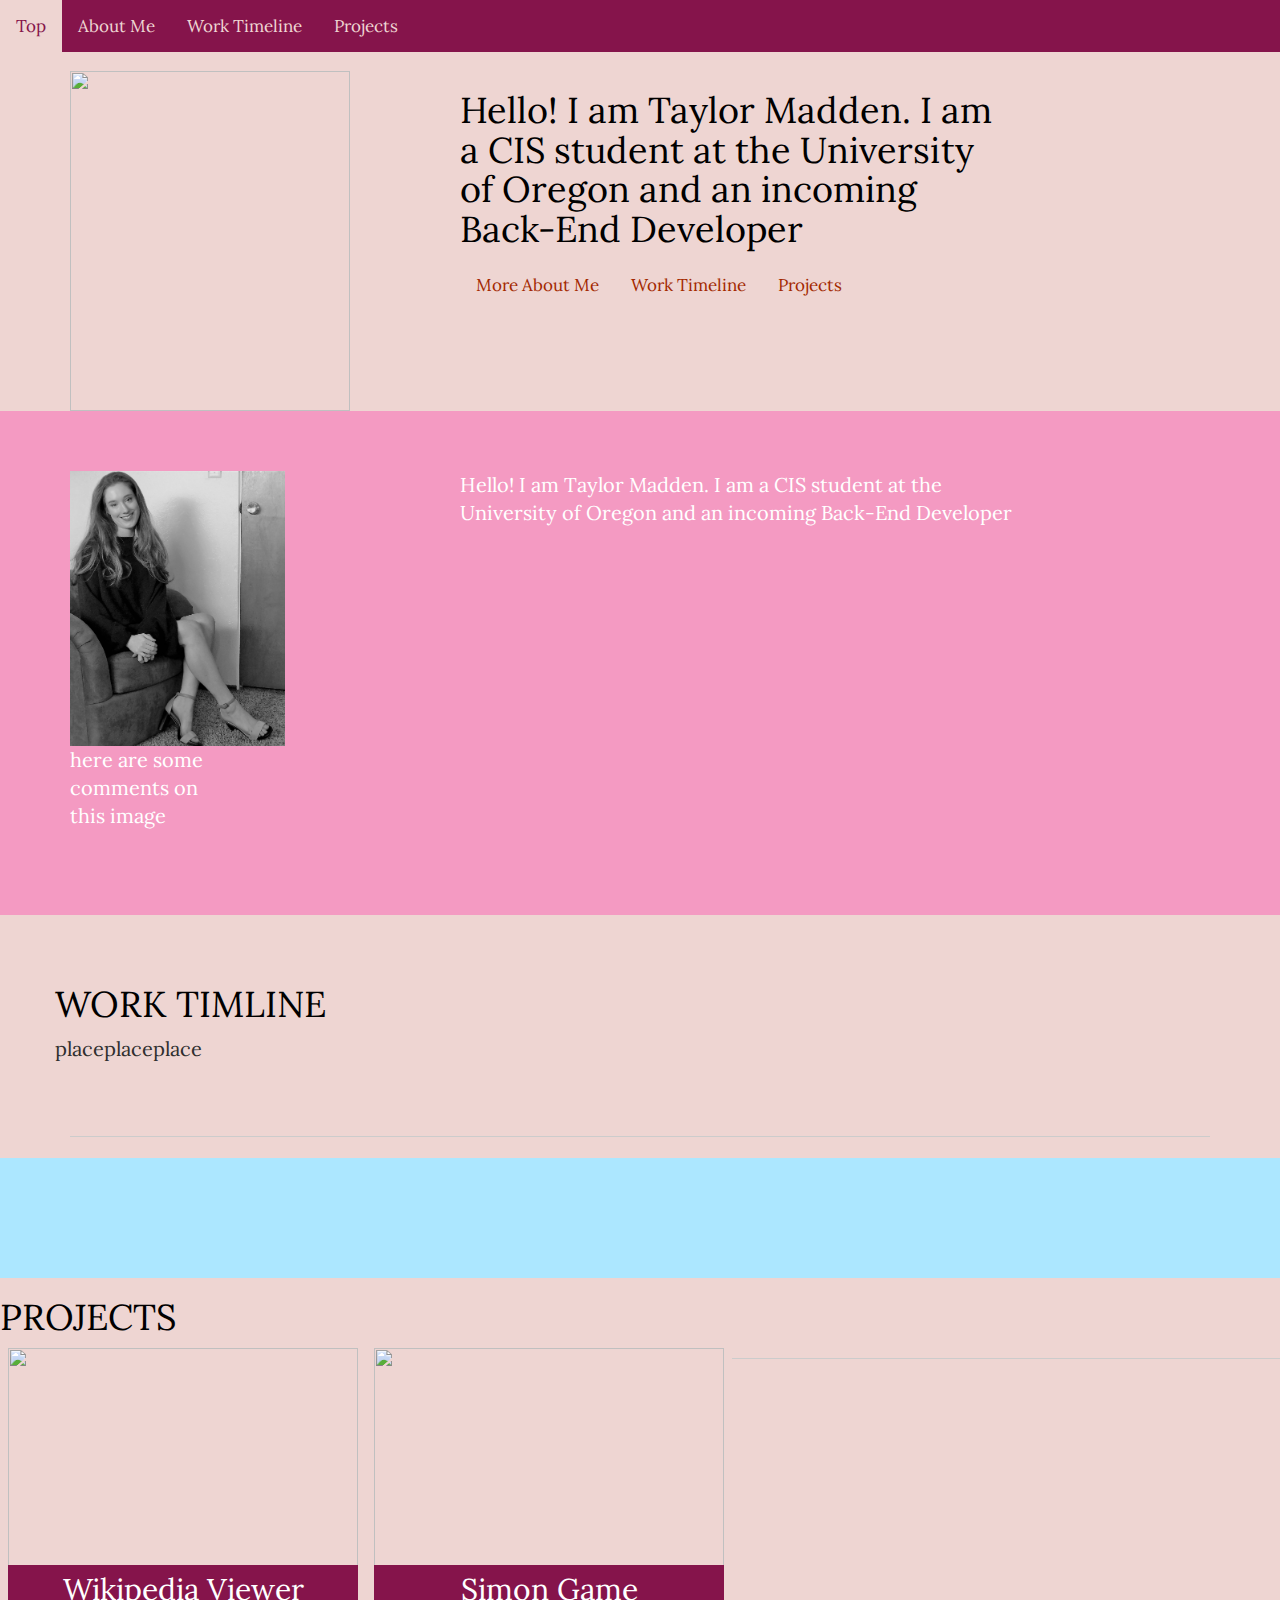
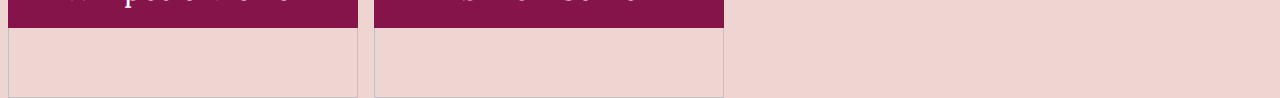
==== index.html @ 8075b2c2 "Update index.html" ====
<!-- LINKS-->
<!-- Bootstrap link-->
<link href="https://maxcdn.bootstrapcdn.com/bootstrap/3.3.7/css/bootstrap.min.css" rel="stylesheet">
<link rel="stylesheet" href="css/font-awesome.min.css">

<!--  main.css link -->
<link href="css/main.css" rel="stylesheet">

<!-- font link -->
<link href="https://fonts.googleapis.com/css?family=Lora" rel="stylesheet">
<!-- LINKS END-->

<!-- HTML-->
<html lang="en">
  	<!-- NAVIGATION BAR-->
	<div class="topnav" id="myTopnav">
		<a href="#header">Top</a>
  		<a href="#about">About Me</a>
   		<a href="#work">Work Timeline</a>
  		<a href="#projects">Projects</a>
	</div> <!-- END NAVIGATION BAR-->
	<section id="top" name="top"></section>
	<div class="header" id="headerwrap">
     		<div class="container">
       			<div class="row centered"> 
				<div class="col-lg-12">
         			</div><!--/.col-lg-12-->
       			</div><!--/.row-->
     		</div><!--/.container-->
   	</div><!--headerwrap-->
 
	<body> <!--BODY-->
		<div class="top">
			<div class="container">
				<div class="row"> 
					<div class="col-lg-2">
						<div id="picme" class="picme">
								<IMG SRC=picture1.JPG class=“me”  id="me" WIDTH=280 HEIGHT=340>
						</div> <!--picme-->
					</div>

					<div class="col-lg-6 col-lg-offset-2">
						<h1>Hello! I am Taylor Madden. I am a CIS student at the University of Oregon and an incoming Back-End Developer</h1>
						<div class=boxed centered>	     
							<a href=#about>More About Me</a>
							<a href=#work>Work Timeline</a>
							<a href=#projects>Projects</a>
						</div> <!--boxed-->
					</div> <!--col-lg-6-->
     				</div> <!--row-->
   			</div> <!--container-->
 		</div><!--top--> 
				

	 	<!-- ABOUT -->
		<section id="about" name="about"></section>
		<div class="about">
			<div class="container">
				<div class="row"> 
					<div class="col-lg-2">
						<div id="picme" class="picme">
								<IMG SRC=picture2.JPG class=“me”  id="me" WIDTH=215 HEIGHT=275>
								<p>here are some comments on this image</p>
						</div> <!--picme-->
					</div>

					<div class="col-lg-6 col-lg-offset-2">
						<p>Hello! I am Taylor Madden. I am a CIS student at the University of Oregon and an incoming Back-End Developer</p1>
					</div> <!--col-lg-6-->
     				</div> <!--row-->
   			</div> <!--container-->
 		</div><!--top--> 
		</div><!--/.container -->

		<!-- WORK -->
		<section id="work" name="work"></section>
		<div class="container desc">
			<div class="row">
				<h1>WORK TIMLINE</h1>
				<p>placeplaceplace</p>
			</div><!--/.row -->
			<br>
			<hr>
		</div><!--/.container -->


		<!--PROJECTS !-->
		<section id="projects" class="projects"></section>
		<h1>PROJECTS</h1>

		<div class="works">
			<a href="https://codepen.io/maddentm7/full/wePRad/" target=”_blank”><img class="works_img" src="wikipedia.png" /></a>
			<a href="https://codepen.io/maddentm7/full/wePRad/" target=”_blank”><div class="picturename"><p>Wikipedia Viewer</p></div></a>
		</div> <!--works-->


		<div class="works">
			<a href="https://codepen.io/maddentm7/full/OgrmJv/" target=”_blank”><img class="works_img" src="simon.png" /></a>
			<a href="https://codepen.io/maddentm7/full/OgrmJv/" target=”_blank”><div class="picturename"><p>Simon Game</p></div></a>
		</div> <!--works-->
	<hr>
	</body>
</html>
---- css/main.css ----
#me{
  padding = 20px;
}
.icon-github{
  border-radius:50%;
}
.tab{
	position:absolute;
	right:75px; 
}

body {
  padding-top: 0px;
  background-color: #EED5D2;
  font-family: 'Lora', serif; /* OPTIONAL: Google Fonts - base font */
  font-weight: 300;
  font-size: 20px;
  color: #698B69;

  -webkit-font-smoothing: antialiased;
  -webkit-overflow-scrolling: touch;
}
#picme {
   padding: 0px;
}

/* Titles */
h1, h2, h3, h4, h5, h6 {
  font-family: 'Lora', serif; 
  font-weight: 300;
  color:#000000;
  
}
.boxed{
	background-color: #EED5D2;	
}
.boxed a{
    float: left;
    display: block;
    color: #a32901;
    text-align: center;
    padding: 14px 16px;
    text-decoration: none;
    font-size: 17px;
}

.boxed a:hover {
    background-color: #a32901;
    color: #EED5D2;
}

/* Add a color to the active/current link */
.boxed a.active {
    background-color: #4CAF50;
    color: white;
}

/* Add a background color to the top navigation */
.topnav {
    z-index: 100;
    position: fixed;
    top: 0;
    padding: 0px;
    width: 100%;
    background-color: #85144B;
    overflow: hidden;
  
}


/* Style the links inside the navigation bar */
.topnav a {
    float: left;
    display: block;
    color: #EED5D2;
    text-align: center;
    padding: 14px 16px;
    text-decoration: none;
    font-size: 17px;
}

/* Change the color of links on hover */
.topnav a:hover {
    background-color: #EED5D2;
    color: #85144B;
}

/* Add a color to the active/current link */
.topnav a.active {
    background-color: #4CAF50;
    color: white;
}
/* Paragraph */
p {
  line-height: 28px;
  margin-bottom: 25px;
}

.centered {
    text-align: center;
}

/* Links */
a {
  color: #000000;
  word-wrap: break-word;

  -webkit-transition: color 0.1s ease-in, background 0.1s ease-in;
  -moz-transition: color 0.1s ease-in, background 0.1s ease-in;
  -ms-transition: color 0.1s ease-in, background 0.1s ease-in;
  -o-transition: color 0.1s ease-in, background 0.1s ease-in;
  transition: color 0.1s ease-in, background 0.1s ease-in;
}

a:hover,
a:focus {
  color: #7b7b7b;
  text-decoration: none;
  outline: 0;
}

a:before,
a:after {
  -webkit-transition: color 0.1s ease-in, background 0.1s ease-in;
  -moz-transition: color 0.1s ease-in, background 0.1s ease-in;
  -ms-transition: color 0.1s ease-in, background 0.1s ease-in;
  -o-transition: color 0.1s ease-in, background 0.1s ease-in;
  transition: color 0.1s ease-in, background 0.1s ease-in;
}

 hr {
  display: block;
  height: 1px;
  border: 0;
  border-top: 1px solid #ccc;
  margin: 1em 0;
  padding: 0;
}

/*---------------------------------------------------
  SECTION WRAPS
---------------------------------------------------*/

/* Header Wrap */
.header {
  background: #f49ac2;
  background: url(../images/header-bg.jpg) no-repeat center top;
  padding-top:70px;
  text-align:center;
  background-attachment: relative;
  background-position: center center;
  min-height: 10px;
  width: 100%;
  
  -webkit-background-size: 100%;
  -moz-background-size: 100%;
  -o-background-size: 100%;
  background-size: 100%;

  -webkit-background-size: cover;
  -moz-background-size: cover;
  -o-background-size: cover;
  background-size: cover;
}

.header h1 {
  font-size: 80px;
  color: #556B2F;
  background: rgba(0,0,0,0.2);
}

.header h3 {
  font-size: 20px;
  color: #6E7B8B;
}

.header h3 a {
  color: #6E7B8B;
}

/* About Wrap */
.about {
  background: #f49ac2;
  padding-top: 60px;
  padding-bottom: 60px;
  color: white;
} 

.about h5, p {
  color: white;
}

.about i {
  color: white;
  font-size: 20px;
  padding-right: 8px;
  vertical-align: middle;
}

.work {
  background: #9799BA;
  padding-top: 60px;
  padding-bottom: 60px;
  color: white;
} 

.work h5, p {
  color: white;
}

.work i {
  color: white;
  font-size: 20px;
  padding-right: 8px;
  vertical-align: middle;
}
.projects {
  background: #ACE7FF;
  padding-top: 60px;
  padding-bottom: 60px;
  color: white;
} 

.projects h5, p {
  color: white;
}

.projects i {
  color: white;
  font-size: 20px;
  padding-right: 8px;
  vertical-align: middle;
}
.footer {
  background: #CDB7B5;
  padding-top: 50px;
  padding-bottom: 50px;
}

.footer p {
  color: white;
}

.footer h5 {
  color: white;
}

.footer t {
  font-weight: 700;
}

/* social icons: */
.footer i {
  padding-right: 8px;
  color: #556B2F;
}

/* Global Values */

.desc {
  padding-top: 50px;
}

.desc p {
  color: #2f2f2f;
}

.desc t {
  color: #85144B;
  font-weight: 700;
}

.desc imp {
  padding: 6px;
  color: white;
  background: #556B2F;
}

.desc more {
  color: #616669;
}


sm {
  font-size: 12px;
}
#paper.center {
   display: block;
    margin: 0 auto;
}

.desc .col-lg-3 {
  text-transform: uppercase;
}

.container .row p.tight {
  margin-bottom: 10px;
}
#comment{

	background-size: 30px 30px;
	background-position: 11px 8px;
	background-repeat: no-repeat;
}

textarea {
	width: 100%;
	height: 150px;
	line-height: 150%;
}
.sm{
  text-align: center;
  padding: 30px;
}
h5{
  font-size: 20px;
  text-align: center;
}
.works {
	width:350px;
	height:280px;
	float:left;
	margin-right:8px;
	margin-left:8px;
  margin-bottom:10px;
	position:relative;
}

.works_img {
	width:350px;
}

.picturename {
	position:absolute;
	bottom:0px;	
	width: 350px;
	background-color:#85144B;
}

.picturename p {
  text-align: center;
  padding-top:10px;
  font-size:1.5em;
  color: #FFFFFF;
}
.layout {
  width:1100px;
  margin:0 auto;
}
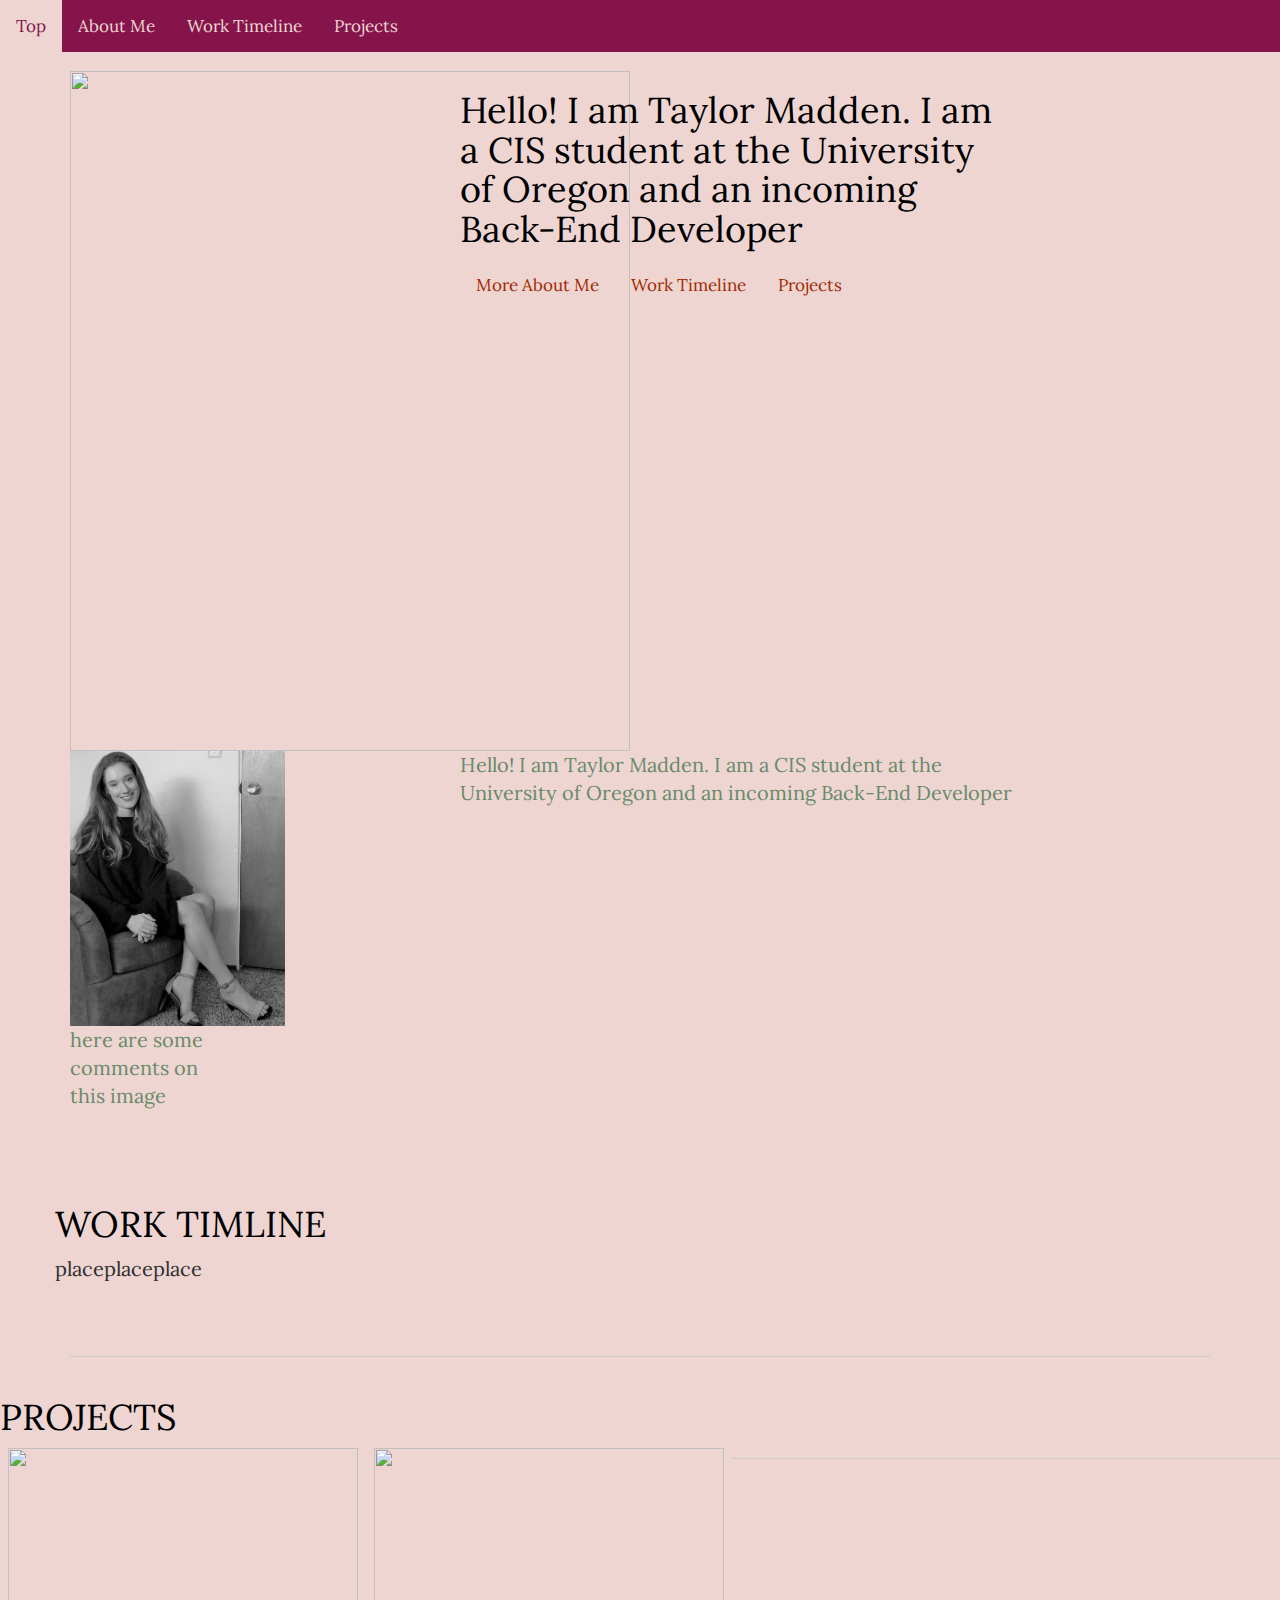
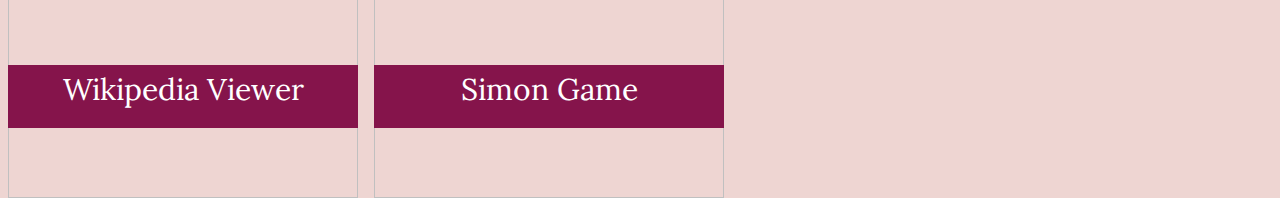
==== commit fa3878d0: "Update index.html" ====
--- a/index.html
+++ b/index.html
@@ -14,7 +14,7 @@
 <html lang="en">
   	<!-- NAVIGATION BAR-->
 	<div class="topnav" id="myTopnav">
-		<a href="#header">Top</a>
+		<a href="#top">Top</a>
   		<a href="#about">About Me</a>
    		<a href="#work">Work Timeline</a>
   		<a href="#projects">Projects</a>
@@ -35,7 +35,7 @@
 				<div class="row"> 
 					<div class="col-lg-2">
 						<div id="picme" class="picme">
-								<IMG SRC=picture1.JPG class=“me”  id="me" WIDTH=280 HEIGHT=340>
+								<IMG SRC=picture1.JPG class=“me”  id="me" WIDTH=560 HEIGHT=680>
 						</div> <!--picme-->
 					</div>
 
--- a/css/main.css
+++ b/css/main.css
@@ -27,7 +27,7 @@
 /* Titles */
 h1, h2, h3, h4, h5, h6 {
   font-family: 'Lora', serif; 
-  font-weight: 300;
+  font-weight: 350;
   color:#000000;
   
 }
@@ -178,83 +178,6 @@
   color: #6E7B8B;
 }
 
-/* About Wrap */
-.about {
-  background: #f49ac2;
-  padding-top: 60px;
-  padding-bottom: 60px;
-  color: white;
-} 
-
-.about h5, p {
-  color: white;
-}
-
-.about i {
-  color: white;
-  font-size: 20px;
-  padding-right: 8px;
-  vertical-align: middle;
-}
-
-.work {
-  background: #9799BA;
-  padding-top: 60px;
-  padding-bottom: 60px;
-  color: white;
-} 
-
-.work h5, p {
-  color: white;
-}
-
-.work i {
-  color: white;
-  font-size: 20px;
-  padding-right: 8px;
-  vertical-align: middle;
-}
-.projects {
-  background: #ACE7FF;
-  padding-top: 60px;
-  padding-bottom: 60px;
-  color: white;
-} 
-
-.projects h5, p {
-  color: white;
-}
-
-.projects i {
-  color: white;
-  font-size: 20px;
-  padding-right: 8px;
-  vertical-align: middle;
-}
-.footer {
-  background: #CDB7B5;
-  padding-top: 50px;
-  padding-bottom: 50px;
-}
-
-.footer p {
-  color: white;
-}
-
-.footer h5 {
-  color: white;
-}
-
-.footer t {
-  font-weight: 700;
-}
-
-/* social icons: */
-.footer i {
-  padding-right: 8px;
-  color: #556B2F;
-}
-
 /* Global Values */
 
 .desc {
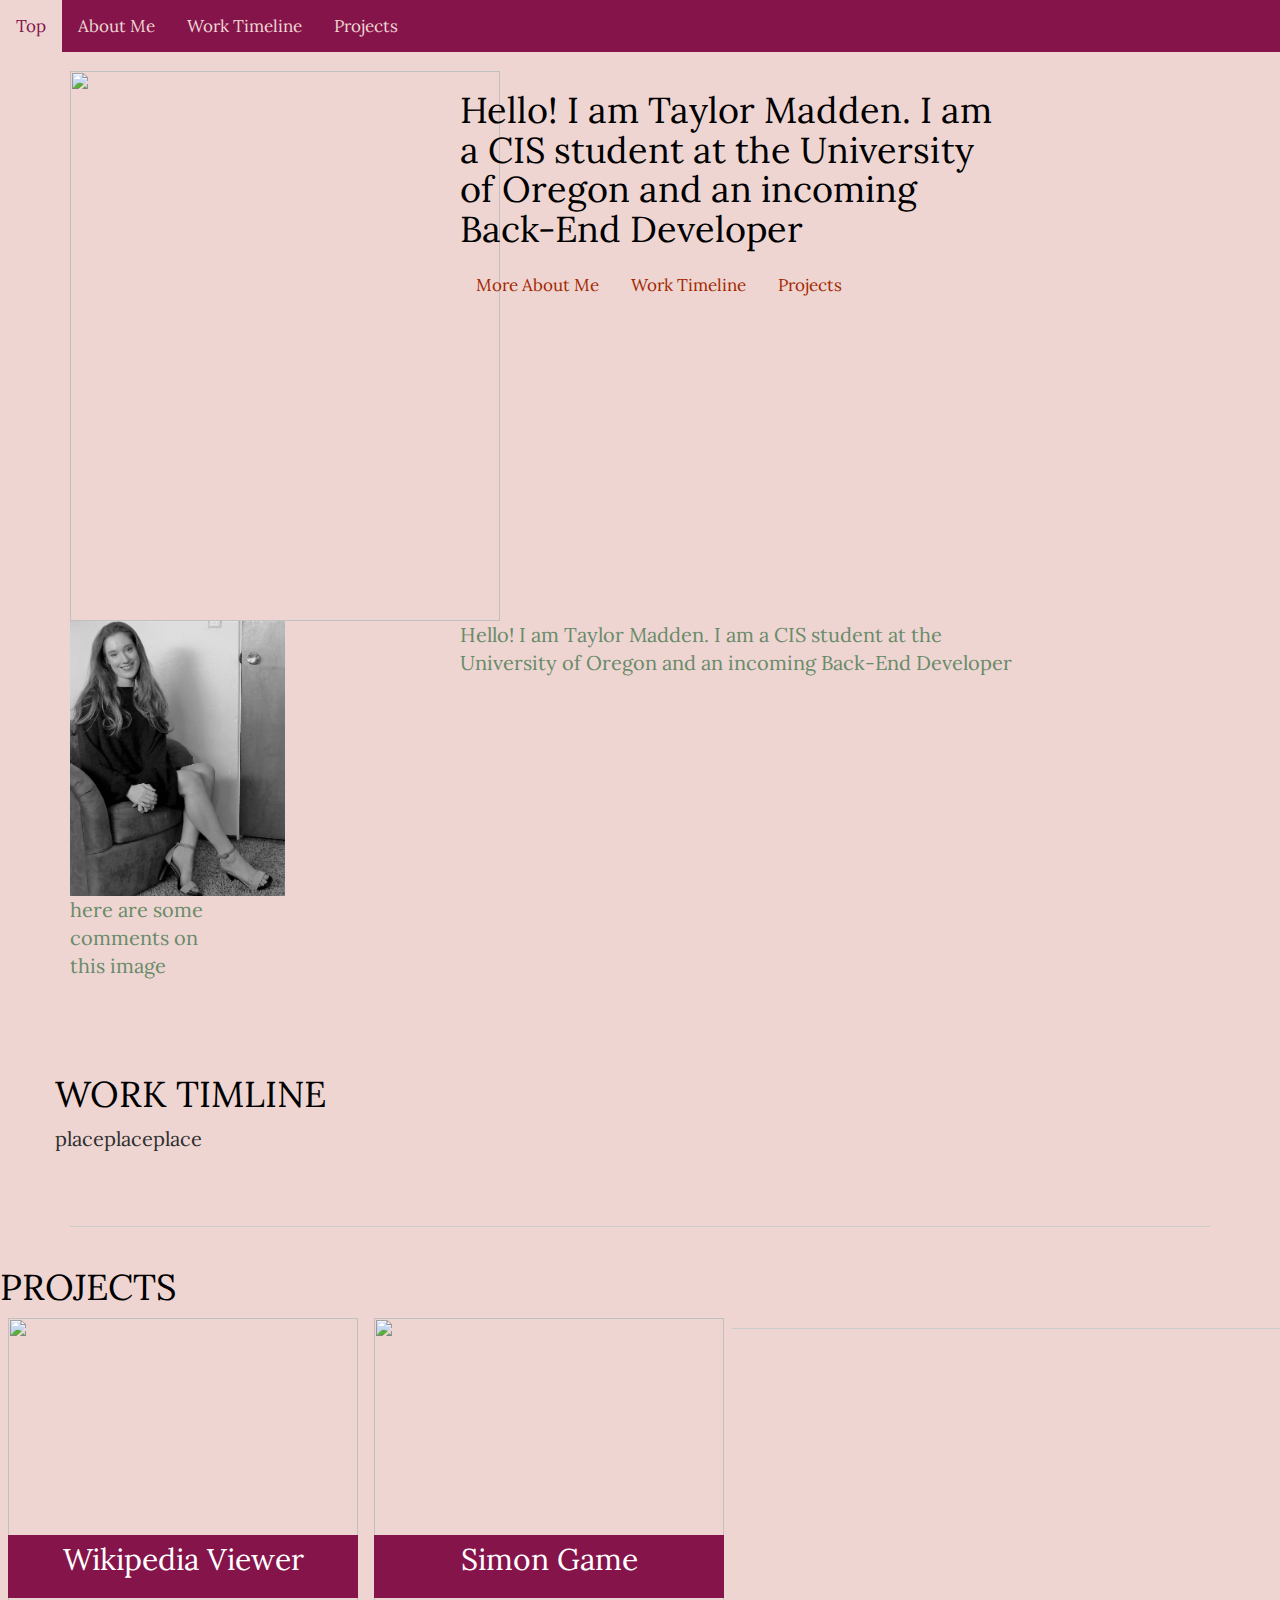
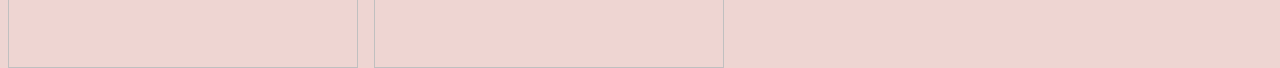
==== commit b672d0df: "Update index.html" ====
--- a/index.html
+++ b/index.html
@@ -35,7 +35,7 @@
 				<div class="row"> 
 					<div class="col-lg-2">
 						<div id="picme" class="picme">
-								<IMG SRC=picture1.JPG class=“me”  id="me" WIDTH=560 HEIGHT=680>
+								<IMG SRC=picture1.JPG class=“me”  id="me" WIDTH=430 HEIGHT=550>
 						</div> <!--picme-->
 					</div>
 
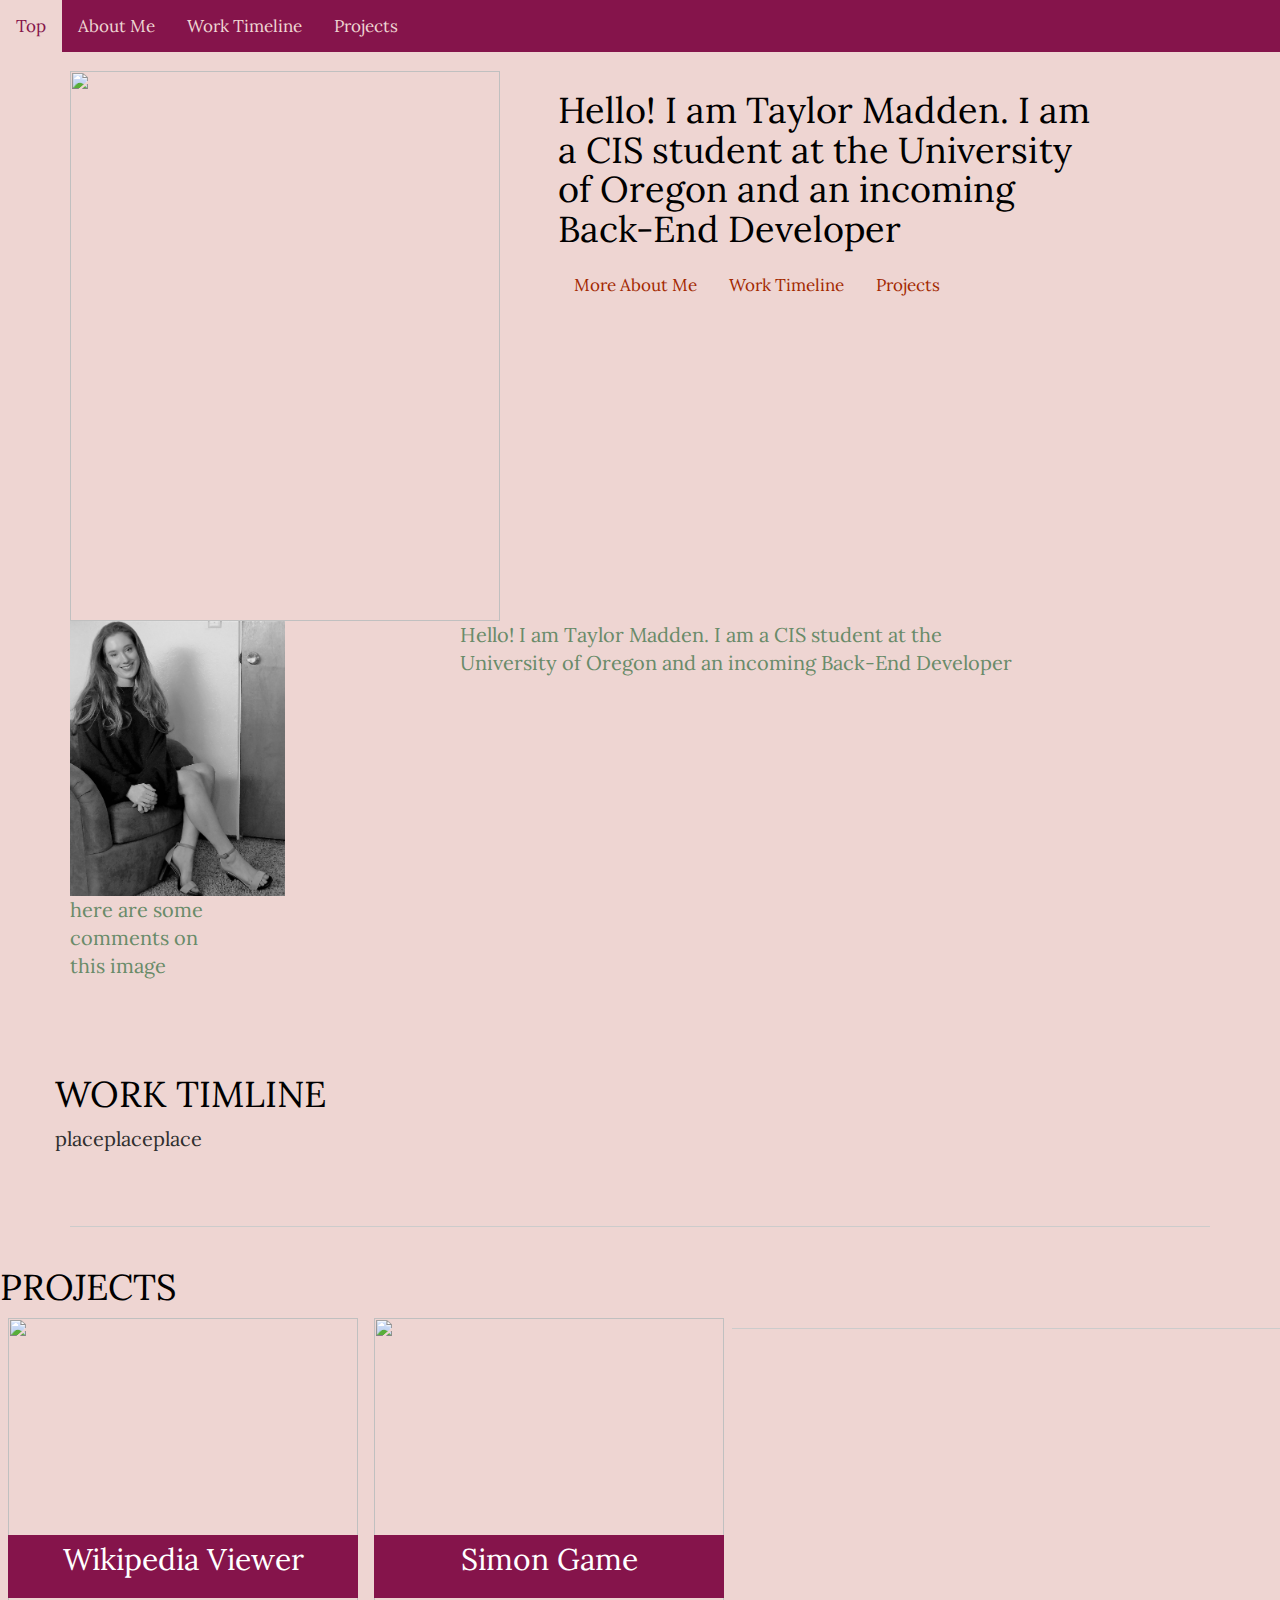
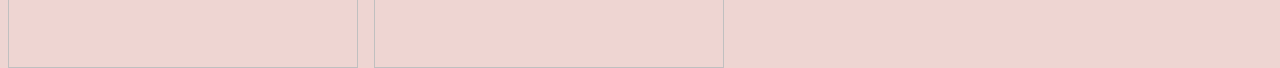
==== commit 8e53bd20: "Update index.html" ====
--- a/index.html
+++ b/index.html
@@ -39,7 +39,7 @@
 						</div> <!--picme-->
 					</div>
 
-					<div class="col-lg-6 col-lg-offset-2">
+					<div class="col-lg-6 col-lg-offset-3">
 						<h1>Hello! I am Taylor Madden. I am a CIS student at the University of Oregon and an incoming Back-End Developer</h1>
 						<div class=boxed centered>	     
 							<a href=#about>More About Me</a>
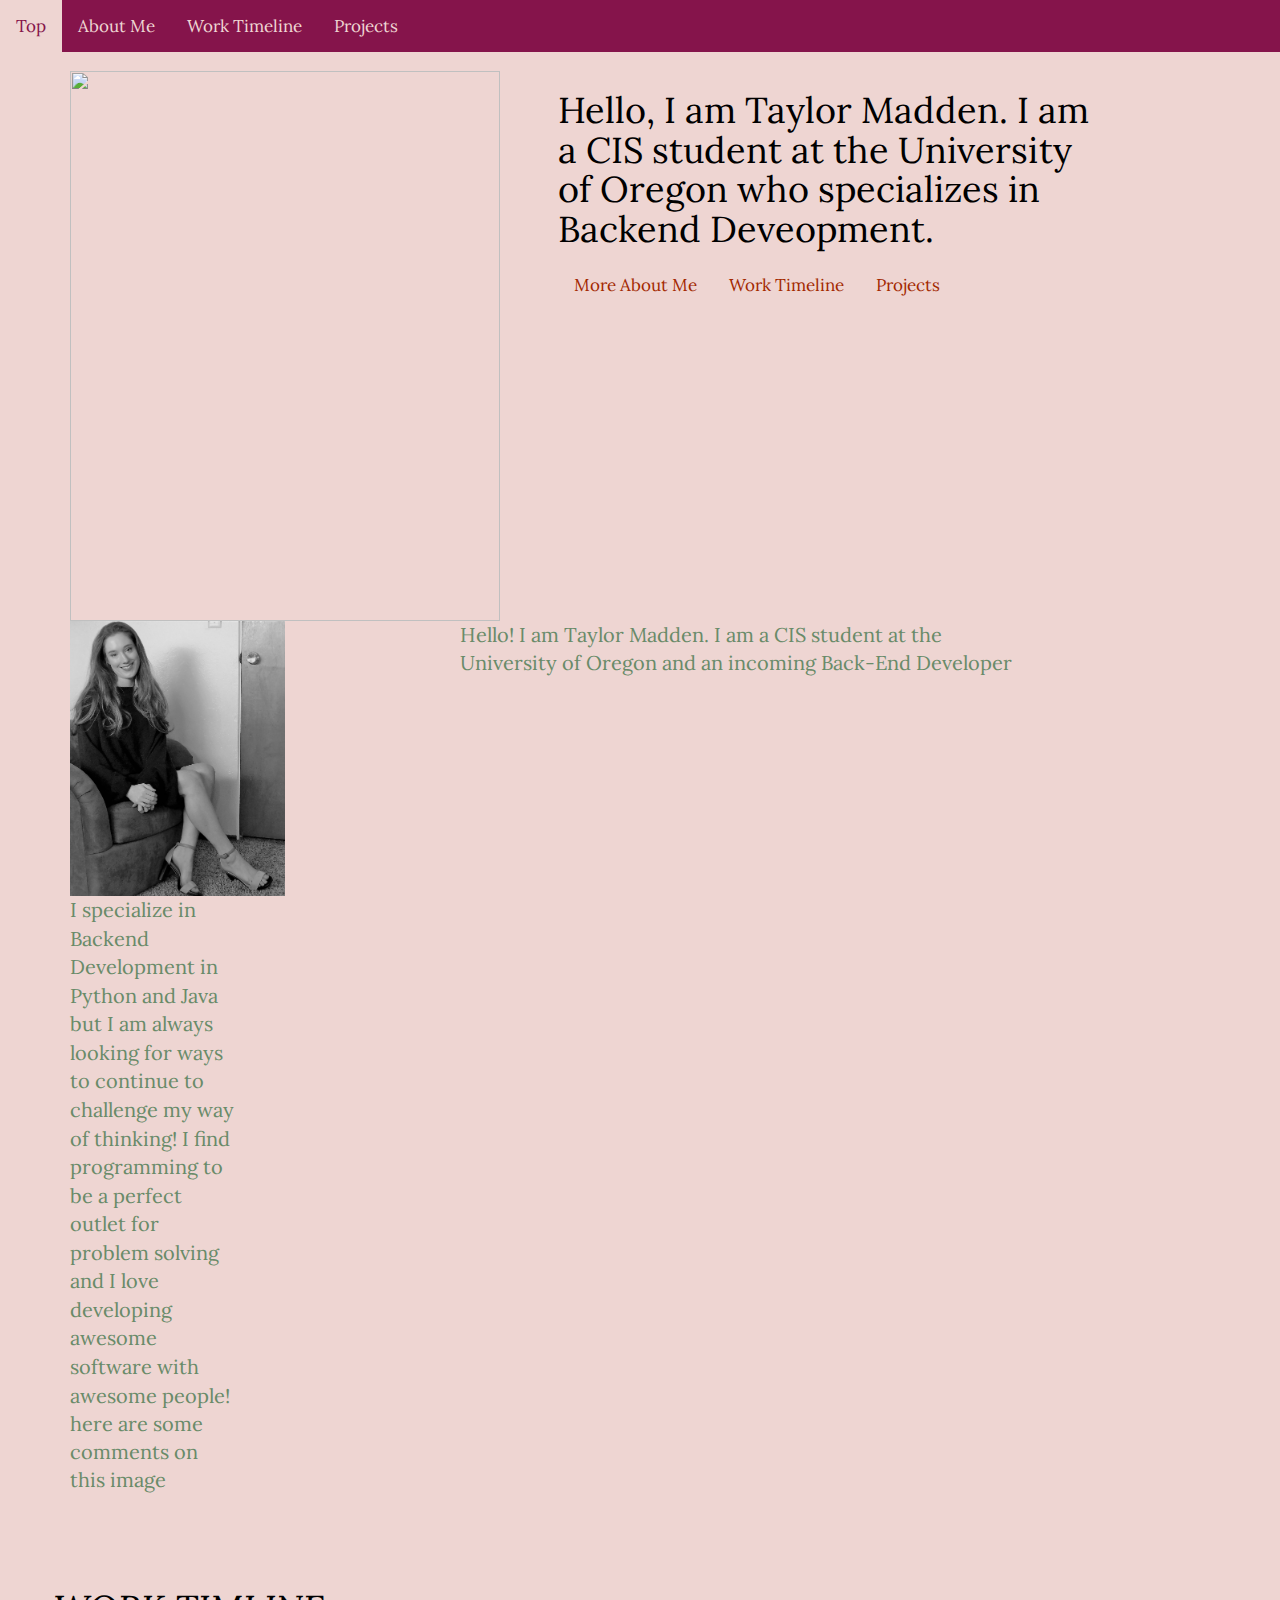
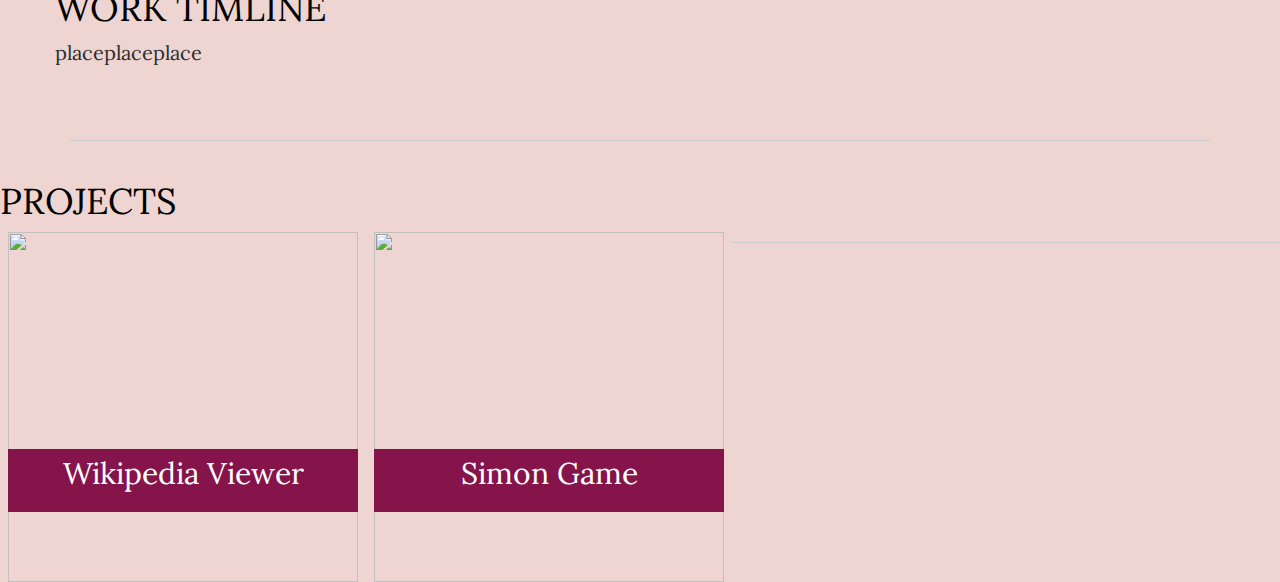
==== commit 3d489b85: "Update index.html" ====
--- a/index.html
+++ b/index.html
@@ -39,8 +39,8 @@
 						</div> <!--picme-->
 					</div>
 
-					<div class="col-lg-6 col-lg-offset-3">
-						<h1>Hello! I am Taylor Madden. I am a CIS student at the University of Oregon and an incoming Back-End Developer</h1>
+					<div class="col-lg-6 col-lg-offset-3 top-text" padding-top=50px>
+						<h1>Hello, I am Taylor Madden. I am a CIS student at the University of Oregon who specializes in Backend Deveopment.</h1>
 						<div class=boxed centered>	     
 							<a href=#about>More About Me</a>
 							<a href=#work>Work Timeline</a>
@@ -59,7 +59,10 @@
 				<div class="row"> 
 					<div class="col-lg-2">
 						<div id="picme" class="picme">
-								<IMG SRC=picture2.JPG class=“me”  id="me" WIDTH=215 HEIGHT=275>
+								<figure>
+									<IMG SRC=picture2.JPG class=“me”  id="me" WIDTH=215 HEIGHT=275>
+									<figcaption>I specialize in Backend Development in Python and Java but I am always looking for ways to continue to challenge my way of thinking! I find programming to be a perfect outlet for problem solving and I love developing awesome software with awesome people!</figcaption>
+								</figure>
 								<p>here are some comments on this image</p>
 						</div> <!--picme-->
 					</div>
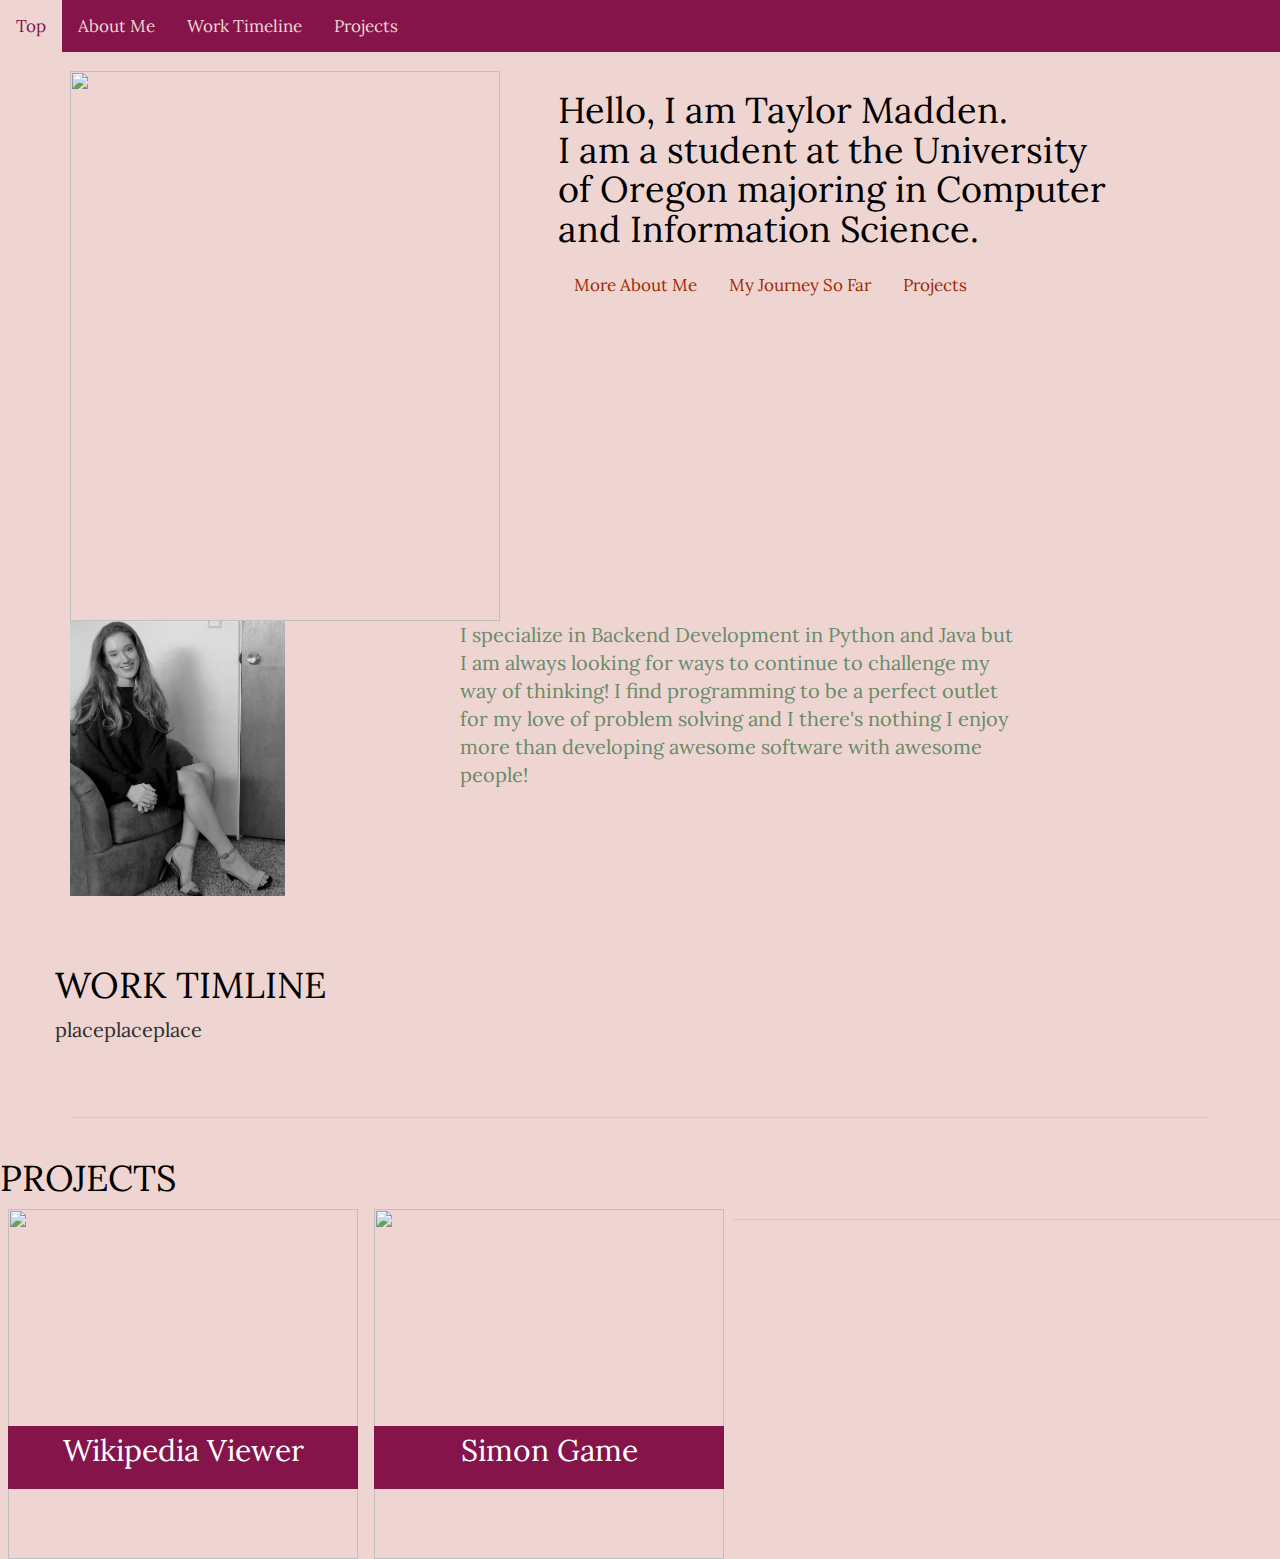
==== commit 6f509c3f: "Update index.html" ====
--- a/index.html
+++ b/index.html
@@ -39,11 +39,11 @@
 						</div> <!--picme-->
 					</div>
 
-					<div class="col-lg-6 col-lg-offset-3 top-text" padding-top=50px>
-						<h1>Hello, I am Taylor Madden. I am a CIS student at the University of Oregon who specializes in Backend Deveopment.</h1>
+					<div class="col-lg-6 col-lg-offset-3 top-text">
+						<h1>Hello, I am Taylor Madden.<br>I am a student at the University of Oregon majoring in Computer and Information Science.</h1>
 						<div class=boxed centered>	     
 							<a href=#about>More About Me</a>
-							<a href=#work>Work Timeline</a>
+							<a href=#work>My Journey So Far</a>
 							<a href=#projects>Projects</a>
 						</div> <!--boxed-->
 					</div> <!--col-lg-6-->
@@ -58,17 +58,13 @@
 			<div class="container">
 				<div class="row"> 
 					<div class="col-lg-2">
-						<div id="picme" class="picme">
-								<figure>
-									<IMG SRC=picture2.JPG class=“me”  id="me" WIDTH=215 HEIGHT=275>
-									<figcaption>I specialize in Backend Development in Python and Java but I am always looking for ways to continue to challenge my way of thinking! I find programming to be a perfect outlet for problem solving and I love developing awesome software with awesome people!</figcaption>
-								</figure>
-								<p>here are some comments on this image</p>
+						<div id="picme" class="picme centered">
+							<IMG SRC=picture2.JPG class=“me”  id="me" WIDTH=215 HEIGHT=275>	
 						</div> <!--picme-->
 					</div>
 
 					<div class="col-lg-6 col-lg-offset-2">
-						<p>Hello! I am Taylor Madden. I am a CIS student at the University of Oregon and an incoming Back-End Developer</p1>
+						<p>I specialize in Backend Development in Python and Java but I am always looking for ways to continue to challenge my way of thinking! I find programming to be a perfect outlet for my love of problem solving and I there's nothing I enjoy more than developing awesome software with awesome people!</p>
 					</div> <!--col-lg-6-->
      				</div> <!--row-->
    			</div> <!--container-->
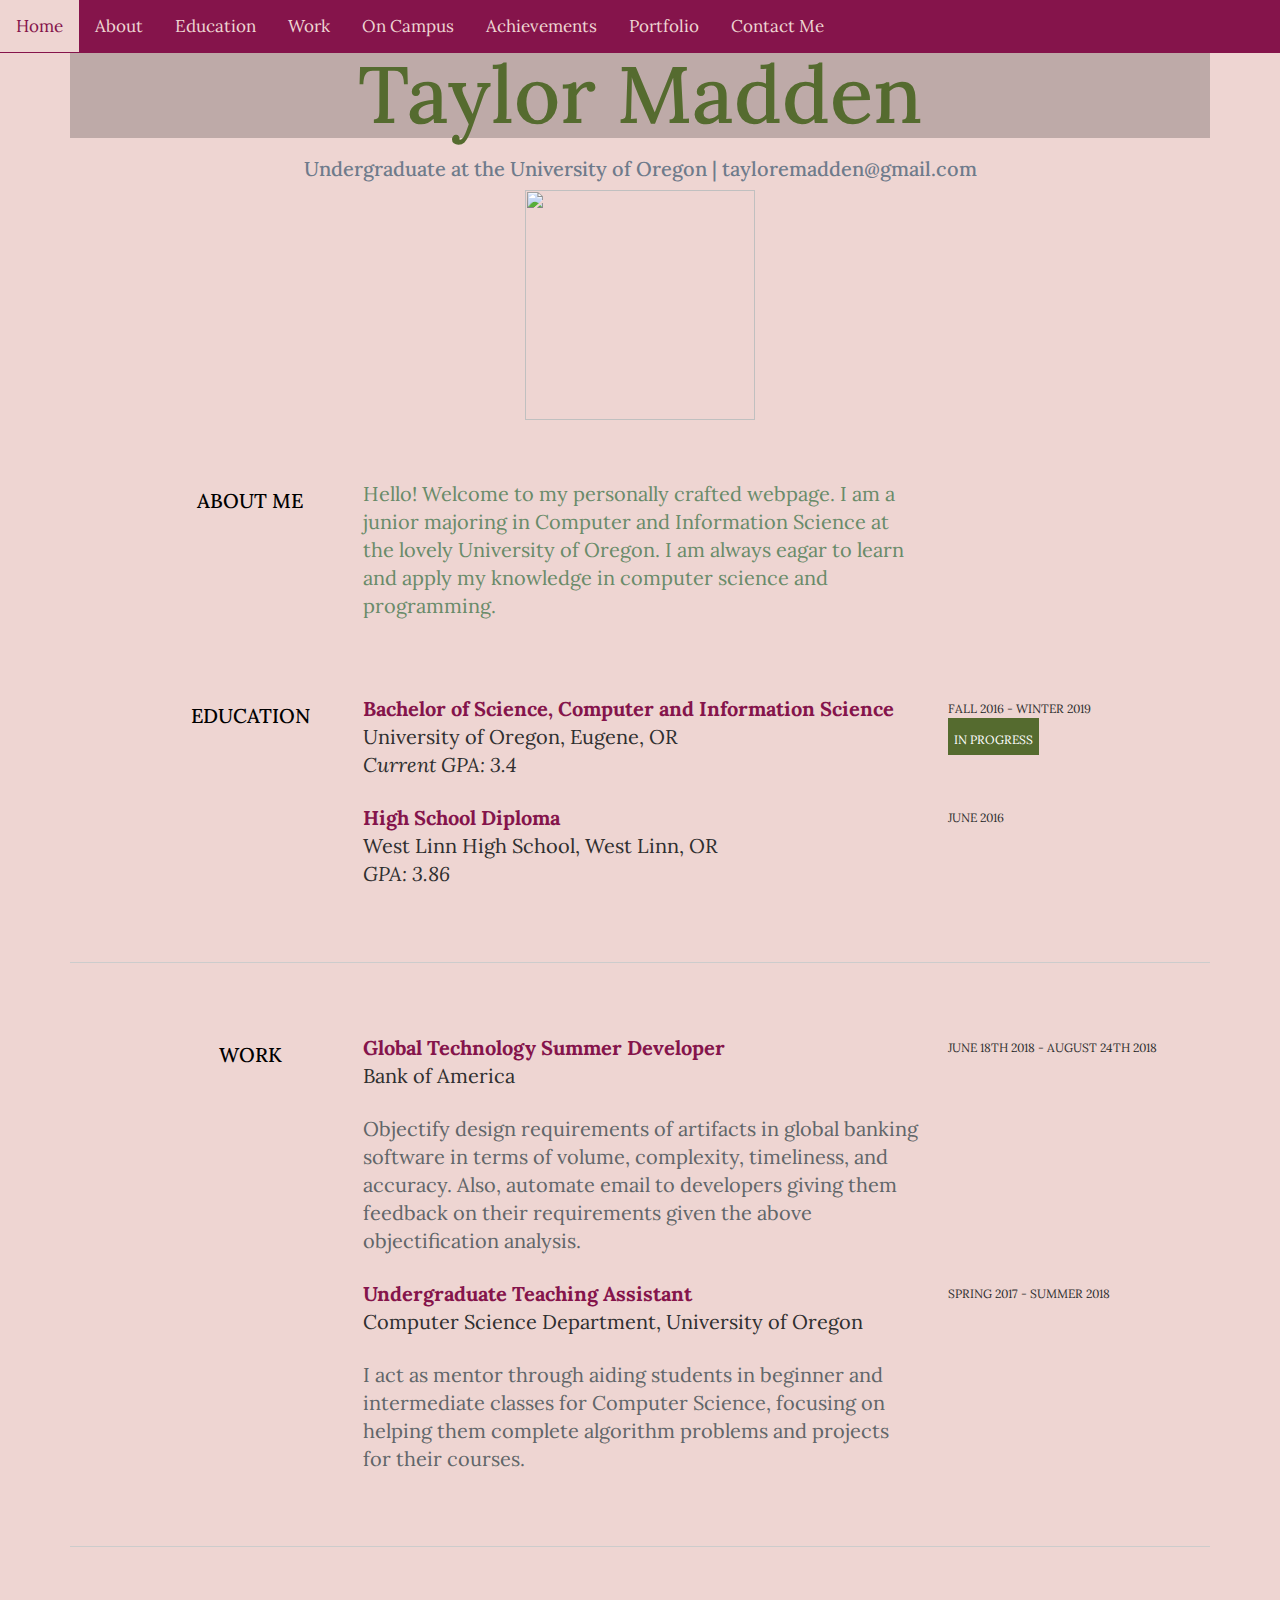
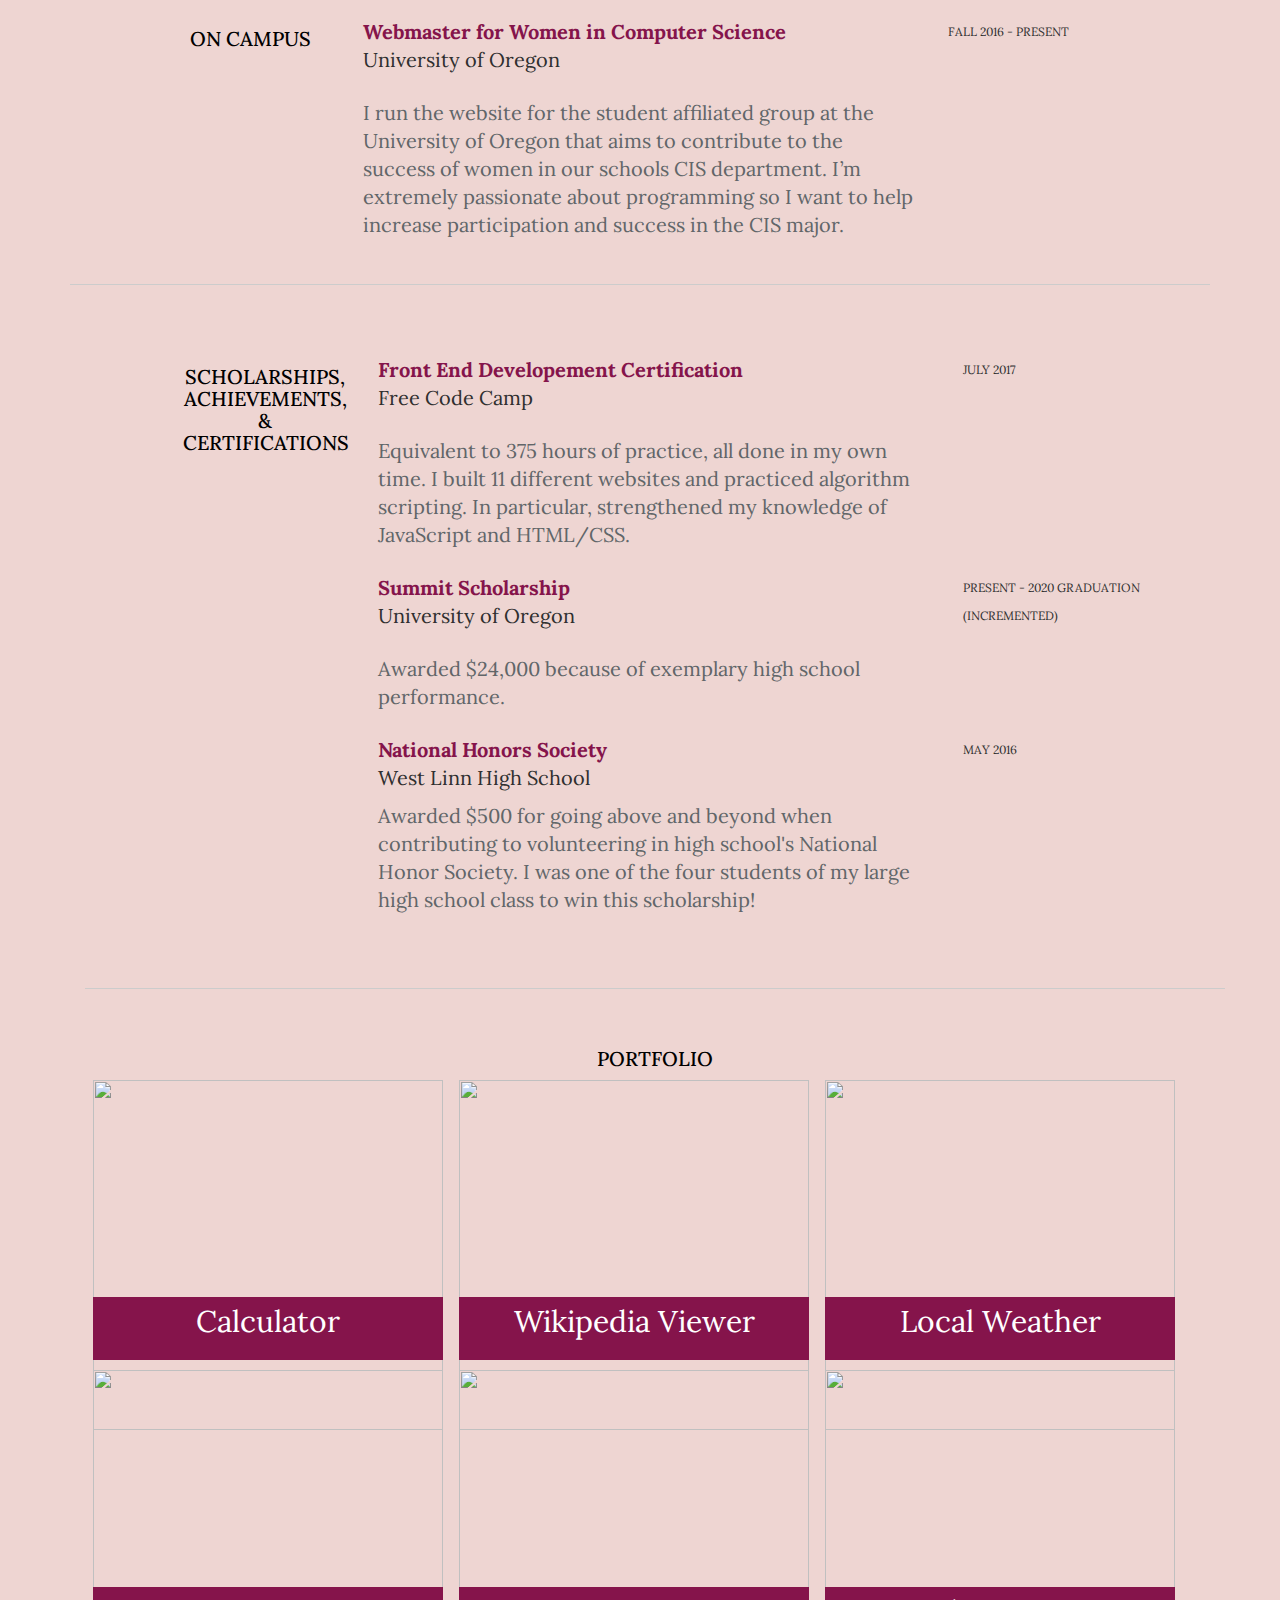
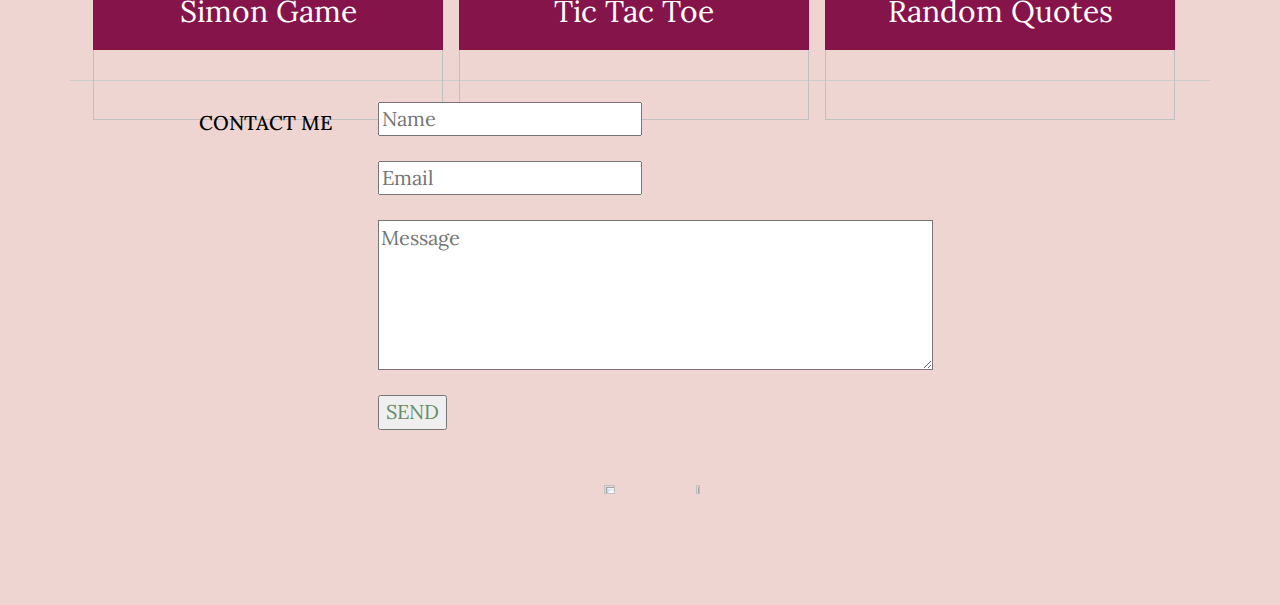
==== commit 00c80aa9: "Update index.html" ====
--- a/index.html
+++ b/index.html
@@ -1,102 +1,330 @@
-<!-- LINKS-->
-<!-- Bootstrap link-->
-<link href="https://maxcdn.bootstrapcdn.com/bootstrap/3.3.7/css/bootstrap.min.css" rel="stylesheet">
-<link rel="stylesheet" href="css/font-awesome.min.css">
-
-<!--  main.css link -->
-<link href="css/main.css" rel="stylesheet">
-
-<!-- font link -->
-<link href="https://fonts.googleapis.com/css?family=Lora" rel="stylesheet">
-<!-- LINKS END-->
-
-<!-- HTML-->
+<div class="topnav navbar navbar-fixed-top" id="myTopnav">
+   
+  <a href="#home">Home</a>
+  <a href="#about">About</a>
+   <a href="#education">Education</a>
+   <a href="#work">Work</a>
+   <a href="#campus">On Campus</a>
+  <a href="#achieve">Achievements</a>
+  <a href="#portfolio">Portfolio</a>
+  <a href="#contact">Contact Me</a>
+
+</div>
+
+
 <html lang="en">
-  	<!-- NAVIGATION BAR-->
-	<div class="topnav" id="myTopnav">
-		<a href="#top">Top</a>
-  		<a href="#about">About Me</a>
-   		<a href="#work">Work Timeline</a>
-  		<a href="#projects">Projects</a>
-	</div> <!-- END NAVIGATION BAR-->
-	<section id="top" name="top"></section>
-	<div class="header" id="headerwrap">
-     		<div class="container">
-       			<div class="row centered"> 
-				<div class="col-lg-12">
-         			</div><!--/.col-lg-12-->
-       			</div><!--/.row-->
-     		</div><!--/.container-->
-   	</div><!--headerwrap-->
+ <head>
+ <meta charset="utf-8">
+    <meta name="viewport" content="width=device-width, initial-scale=1.0, maximum-scale=1.0, user-scalable=no">	
+    <!-- OPTIONAL: description -->
+    <meta name="description" content="Learn about Taylor">
+    <!-- OPTIONAL: author -->
+    <meta name="author" content="">
+    <link rel="shortcut icon" href="favicon.ico">
+    <link rel="apple-touch-icon" href="icon.png" />
+   <title>Taylor Madden</title>
+   <!-- Bootstrap core CSS -->
+    <link href="https://maxcdn.bootstrapcdn.com/bootstrap/3.3.7/css/bootstrap.min.css" rel="stylesheet">
+    <link rel="stylesheet" href="css/font-awesome.min.css">
+
+    <!-- Link the main.css stylesheet -->
+    <link href="css/main.css" rel="stylesheet">
+    
+    <!-- FONTS -->
+    <link href="https://fonts.googleapis.com/css?family=Lora" rel="stylesheet">
+    
+
+
+ </head>
+ <body>
+
+
+<section id="home" name="home"></section>
+   <div class="header" id="headerwrap">
+     
+     <div class="container">
+       
+       <div class="row centered">
+      
+         <div class="col-lg-12">
+
+           <h1>Taylor Madden</h1>
+           <h3>Undergraduate at the University of Oregon  |  
+            <a href="tayloremadden@gmail.com">tayloremadden@gmail.com</a>
+           </h3>
+		 <div id="picme" class="picme">
+<IMG SRC=taylor.jpg class=“me”  id="me" WIDTH=230 HEIGHT=230>
+	</div>
+         </div><!--/.col-lg-12-->
+       </div><!--/.row-->
+     </div><!--/.container-->
+   </div><!--/.#headerwrap-->
+
+   
+<section id="about" name="about"></section>
+ <div class="about">
+   <div class="container">
+     <div class="row"> 
+       <div class="col-lg-2 col-lg-offset-1">
+         <h5>ABOUT ME</h5>
+       </div>
+       <div class="col-lg-6">
+<p>Hello! Welcome to my personally crafted webpage. I am a junior majoring in Computer and Information Science at the lovely University of Oregon. I am always eagar to learn and apply my knowledge in computer science and programming.</p>
+</div>
  
-	<body> <!--BODY-->
-		<div class="top">
-			<div class="container">
-				<div class="row"> 
-					<div class="col-lg-2">
-						<div id="picme" class="picme">
-								<IMG SRC=picture1.JPG class=“me”  id="me" WIDTH=430 HEIGHT=550>
-						</div> <!--picme-->
-					</div>
-
-					<div class="col-lg-6 col-lg-offset-3 top-text">
-						<h1>Hello, I am Taylor Madden.<br>I am a student at the University of Oregon majoring in Computer and Information Science.</h1>
-						<div class=boxed centered>	     
-							<a href=#about>More About Me</a>
-							<a href=#work>My Journey So Far</a>
-							<a href=#projects>Projects</a>
-						</div> <!--boxed-->
-					</div> <!--col-lg-6-->
-     				</div> <!--row-->
-   			</div> <!--container-->
- 		</div><!--top--> 
+ 
+     </div><!--/.row-->
+   </div><!--/.container-->
+ </div><!--/ #intro--> 
+ 
+<section id="resume" name="resume"></section>
+	<!-- EDUCATION SECTION -->
+  <section id="education" name="education"></section>
+	<div class="container desc">
+		<div class="row">
+
+				<div class="col-lg-2 col-lg-offset-1">
+					<h5>EDUCATION</h5>
+				</div>
+				<!-- EDIT: education line 1 -->
+				<div class="col-lg-6">
+					<p><t>Bachelor of Science, Computer and Information Science</t><br/>
+						University of Oregon, Eugene, OR
+						<br/><i>Current GPA: 3.4</i>
+					</p>
+				</div>
+				<div class="col-lg-3">
+					<p><sm>FALL 2016 - WINTER 2019</sm><br/>
+					<imp><sm>IN PROGRESS</sm></imp>
+					</p>
+				</div>
+	
+				<!-- EDIT: education line 2 -->
+				<div class="col-lg-6 col-lg-offset-3">
+					<p><t>High School Diploma </t><br/>
+						 West Linn High School, West Linn, OR
+						<br/><i>GPA: 3.86</i>
+					</p>
+				</div>
+				<div class="col-lg-3">
+					<p><sm>JUNE 2016</sm></p>
+				</div>
+	
+		</div><!--/.row -->
+		<br>
+		<hr>
+	</div><!--/.container -->
+  
+	   
+	   <!-- WORK -->
+         <section id="work" name="work"></section>
+	<div class="container desc">
+		<div class="row">
+
+				<div class="col-lg-2 col-lg-offset-1">
+					<h5>WORK</h5>
+				</div>
+				<!-- EDIT: education line 1 -->
+				<div class="col-lg-6">
+					<p><t>Global Technology Summer Developer</t><br/>
+						Bank of America
+						<br/><p><more>Objectify design requirements of artifacts in global banking software in terms of volume, complexity, timeliness, and accuracy. Also, automate email to developers giving them feedback on their requirements given the above objectification analysis.
+					</more></p>
+					</p>
+				</div>
+				<div class="col-lg-3">
+					<p><sm>JUNE 18TH 2018 - AUGUST 24TH 2018</sm><br/>
+					</p>
+				</div>
+	
+				<!work line 2 -->
+				<div class="col-lg-6 col-lg-offset-3">
+					<p><t>Undergraduate Teaching Assistant </t><br/>
+						 Computer Science Department, University of Oregon
+						<br/><p><more>I act as mentor through aiding students in beginner and intermediate classes for Computer Science, focusing on helping them complete algorithm problems and projects for their courses.</more></p>
+					</p>
+				</div>
+				<div class="col-lg-3">
+					<p><sm>SPRING 2017 - SUMMER 2018</sm></p>
+				</div>
+	
+		</div><!--/.row -->
+		<br>
+		<hr>
+	</div><!--/.container -->
+					
+		<!-- ON CAMPUS -->
+       <section id="campus" name="campus"></section>
+	<div class="container desc">
+		<div class="row">
+				<div class="col-lg-2 col-lg-offset-1">
+					<h5>ON CAMPUS</h5>
+				</div>
+				<div class="col-lg-6">
+					<p><t>Webmaster for Women in Computer Science</t><br/>
+						University of Oregon<br/>
+					</p>
+					<p><more>I run the website for the student affiliated group at the University of Oregon that aims to contribute to the success of women in our schools CIS department. I’m extremely passionate about programming so I want to help increase participation and success in the CIS major. </more></p>
+				</div>
+				<div class="col-lg-3">
+					<p><sm>FALL 2016 - PRESENT</sm></p>
+				</div>
+    </div>
+		<hr>
+      
+ <!-- AWARDS SECTION -->
+  <section id="achieve" name="achieve"></section>
+	<div class="container desc">
+		<div class="row">
+				<div class="col-lg-2 col-lg-offset-1">
+					<h5>SCHOLARSHIPS, ACHIEVEMENTS, & CERTIFICATIONS</h5>
+				</div>
+				<!-- EDIT: awards line 1-->
+				<div class="col-lg-6">
+					<p><t>Front End Developement Certification</t><br/>
+						Free Code Camp<br/>
+					</p>
+
+
+					<p><more>Equivalent to 375 hours of practice, all done in my own time. I built 11 different websites and practiced algorithm scripting. In particular, strengthened my knowledge of JavaScript and HTML/CSS.
+</more></p>
+
+				</div>
+				<div class="col-lg-3">
+					<p><sm>JULY 2017</sm></p>
+				</div>
+
+				<!-- EDIT: awards line 2-->
+				<div class="col-lg-6 col-lg-offset-3">
+					<p><t>Summit Scholarship</t><br/>
+						University of Oregon<br/>
+					</p>
+
+
+					<p><more>Awarded $24,000 because of exemplary high school performance.</more></p>
+
+				</div>
+				<div class="col-lg-3">
+					<p><sm>PRESENT - 2020 GRADUATION <br>(INCREMENTED)</br></sm></p>
+				</div>
+
 				
 
-	 	<!-- ABOUT -->
-		<section id="about" name="about"></section>
-		<div class="about">
-			<div class="container">
-				<div class="row"> 
-					<div class="col-lg-2">
-						<div id="picme" class="picme centered">
-							<IMG SRC=picture2.JPG class=“me”  id="me" WIDTH=215 HEIGHT=275>	
-						</div> <!--picme-->
-					</div>
-
-					<div class="col-lg-6 col-lg-offset-2">
-						<p>I specialize in Backend Development in Python and Java but I am always looking for ways to continue to challenge my way of thinking! I find programming to be a perfect outlet for my love of problem solving and I there's nothing I enjoy more than developing awesome software with awesome people!</p>
-					</div> <!--col-lg-6-->
-     				</div> <!--row-->
-   			</div> <!--container-->
- 		</div><!--top--> 
+	
+				<!-- EDIT: awards line 4-->
+				<div class="col-lg-6 col-lg-offset-3">
+					<p class="tight"><t>National Honors Society</t><br/>
+						West Linn High School 
+					</p>
+					<p><more>Awarded $500 for going above and beyond when
+					contributing to volunteering in high school's
+					National Honor Society. I was one of the four 						students of my large high school class to win 						this scholarship!</more></p>
+				</div>
+				<div class="col-lg-3">
+					<p><sm>MAY 2016</sm></p>
+				</div>
+ 				
+
+	
+	<div class="container desc">
+		<div class="row">
+			
+			</div><!--/.row -->
+		<br>
+		<hr>
+	</div><!--/.container -->
+
+	
+	
+
+		
+		</div><!--/.row -->
+     
+		<br>
+		
+<!--Porfolio section !-->
+    <section id="portfolio" class="portfolio"></section>
+    <h5>PORTFOLIO</h5>
+    <div class="works">
+      
+      <a href="https://codepen.io/maddentm7/full/bRQLRJ/" target=”_blank”><img class="works_img" src="calc.png" /></a>
+      <a href="https://codepen.io/maddentm7/full/bRQLRJ/" target=”_blank”><div class="picturename"><p>Calculator</p></div></a>
+    </div>
+    
+    <div class="works">
+      <a href="https://codepen.io/maddentm7/full/wePRad/" target=”_blank”><img class="works_img" src="wikipedia.png" /></a>
+      <a href="https://codepen.io/maddentm7/full/wePRad/" target=”_blank”><div class="picturename"><p>Wikipedia Viewer</p></div></a>
+    </div> 
+    
+    <div class="works">
+      <a href="https://codepen.io/maddentm7/full/GEOJJG/" target=”_blank”><img class="works_img" src="weather.png" /></a>
+      <a href="https://codepen.io/maddentm7/full/GEOJJG/" target=”_blank”><div class="picturename"><p>Local Weather</p></div></a>
+    </div>
+    
+    <div class="works">
+      <a href="https://codepen.io/maddentm7/full/OgrmJv/" target=”_blank”><img class="works_img" src="simon.png" /></a>
+      <a href="https://codepen.io/maddentm7/full/OgrmJv/" target=”_blank”><div class="picturename"><p>Simon Game</p></div></a>
+    </div>
+    
+    <div class="works">
+      <a href="https://codepen.io/maddentm7/full/eRbBdm/" target=”_blank”><img class="works_img" src="tictactoe.png" /></a>
+      <a href="https://codepen.io/maddentm7/full/eRbBdm/" target=”_blank”><div class="picturename"><p>Tic Tac Toe</p></div></a>
+    </div>
+    
+    <div class="works">
+      <a href="https://codepen.io/maddentm7/full/OgxmKV/" target=”_blank”><img class="works_img" src="quote.png" /></a>
+      <a href="https://codepen.io/maddentm7/full/OgxmKV/" target=”_blank”><div class="picturename"><p>Random Quotes</p></div></a>
+    </div>
+    
+  </div>
+</section>
+   <hr>
+</body>
+
+	<!--FOOTER DESCRIPTION -->
+	<section id="contact" name="contact"></section>
+	<div id="footwrap" class="footer">
+		<div class="container">
+			<div class="row">
+			
+				<div class="col-lg-2 col-lg-offset-1">
+					<h5>CONTACT ME</h5>
+				</div>
+				<!-- EDIT: email -->
+				<div class="col-lg-6">
+					<div id="form-main">
+  <div id="form-div">
+    <form class="form" id="form1">
+      
+      <p class="name">
+        <input name="name" type="text" class="validate[required,custom[onlyLetter],length[0,100]] feedback-input" placeholder="Name" id="name" />
+      </p>
+      
+      <p class="email">
+        <input name="email" type="text" class="validate[required,custom[email]] feedback-input" id="email" placeholder="Email" />
+      </p>
+      
+      <p class="text">
+        <textarea name="text" class="validate[required,length[6,300]] feedback-input" id="comment" placeholder="Message"></textarea>
+      </p>
+      
+      
+      <div class="submit">
+        <input type="submit" value="SEND" id="subbutton"/>
+        <div class="ease"></div>
+      </div>
+    </form>
+  </div>
+            
+				</div>
+				
+					</p>
+				</div>
+			</div><!--/.row -->
 		</div><!--/.container -->
-
-		<!-- WORK -->
-		<section id="work" name="work"></section>
-		<div class="container desc">
-			<div class="row">
-				<h1>WORK TIMLINE</h1>
-				<p>placeplaceplace</p>
-			</div><!--/.row -->
-			<br>
-			<hr>
-		</div><!--/.container -->
-
-
-		<!--PROJECTS !-->
-		<section id="projects" class="projects"></section>
-		<h1>PROJECTS</h1>
-
-		<div class="works">
-			<a href="https://codepen.io/maddentm7/full/wePRad/" target=”_blank”><img class="works_img" src="wikipedia.png" /></a>
-			<a href="https://codepen.io/maddentm7/full/wePRad/" target=”_blank”><div class="picturename"><p>Wikipedia Viewer</p></div></a>
-		</div> <!--works-->
-
-
-		<div class="works">
-			<a href="https://codepen.io/maddentm7/full/OgrmJv/" target=”_blank”><img class="works_img" src="simon.png" /></a>
-			<a href="https://codepen.io/maddentm7/full/OgrmJv/" target=”_blank”><div class="picturename"><p>Simon Game</p></div></a>
-		</div> <!--works-->
-	<hr>
-	</body>
+	</div><!--/ #footer -->
 </html>
+<div class="row sm" id-"sm">
+	<a href="https://www.linkedin.com/in/taylor-madden-a31492139" target=”_blank”><i class="icon-linkedin"></i><img border="0" alt="W3Schools" src=http://cybersecurityventures.com/2015-wp/wp-content/uploads/2014/10/linkedin-icon.png width=10% height=10%></a>
+	<a href="https://github.com/maddentm7" target=”_blank”><i class="icon-github"></i><img class="icon-github" id="icon-github" border="0" alt="W3Schools" src=https://assets-cdn.github.com/images/modules/logos_page/GitHub-Mark.png width=5% height=10%></a>
+          </div>
--- a/css/main.css
+++ b/css/main.css
@@ -21,27 +21,35 @@
   -webkit-overflow-scrolling: touch;
 }
 #picme {
-   padding: 0px;
+   padding-bottom: 60px;
 }
 
 /* Titles */
 h1, h2, h3, h4, h5, h6 {
   font-family: 'Lora', serif; 
-  font-weight: 350;
   color:#000000;
   
 }
+.top-text{
+	padding-top: 100px;
+	padding-bottom:150px;
+}
+.top-text h1{
+	font-size:60px;	
+}
 .boxed{
+	padding-top; 100px;
 	background-color: #EED5D2;	
 }
 .boxed a{
     float: left;
     display: block;
     color: #a32901;
+    background-color: #000000;
     text-align: center;
-    padding: 14px 16px;
+    padding: 25px 25px;
     text-decoration: none;
-    font-size: 17px;
+    font-size: 20px;
 }
 
 .boxed a:hover {
@@ -90,6 +98,9 @@
     background-color: #4CAF50;
     color: white;
 }
+.about{
+	top-padding: 30px;
+}
 /* Paragraph */
 p {
   line-height: 28px;
@@ -145,7 +156,7 @@
 .header {
   background: #f49ac2;
   background: url(../images/header-bg.jpg) no-repeat center top;
-  padding-top:70px;
+  padding-top:30px;
   text-align:center;
   background-attachment: relative;
   background-position: center center;
